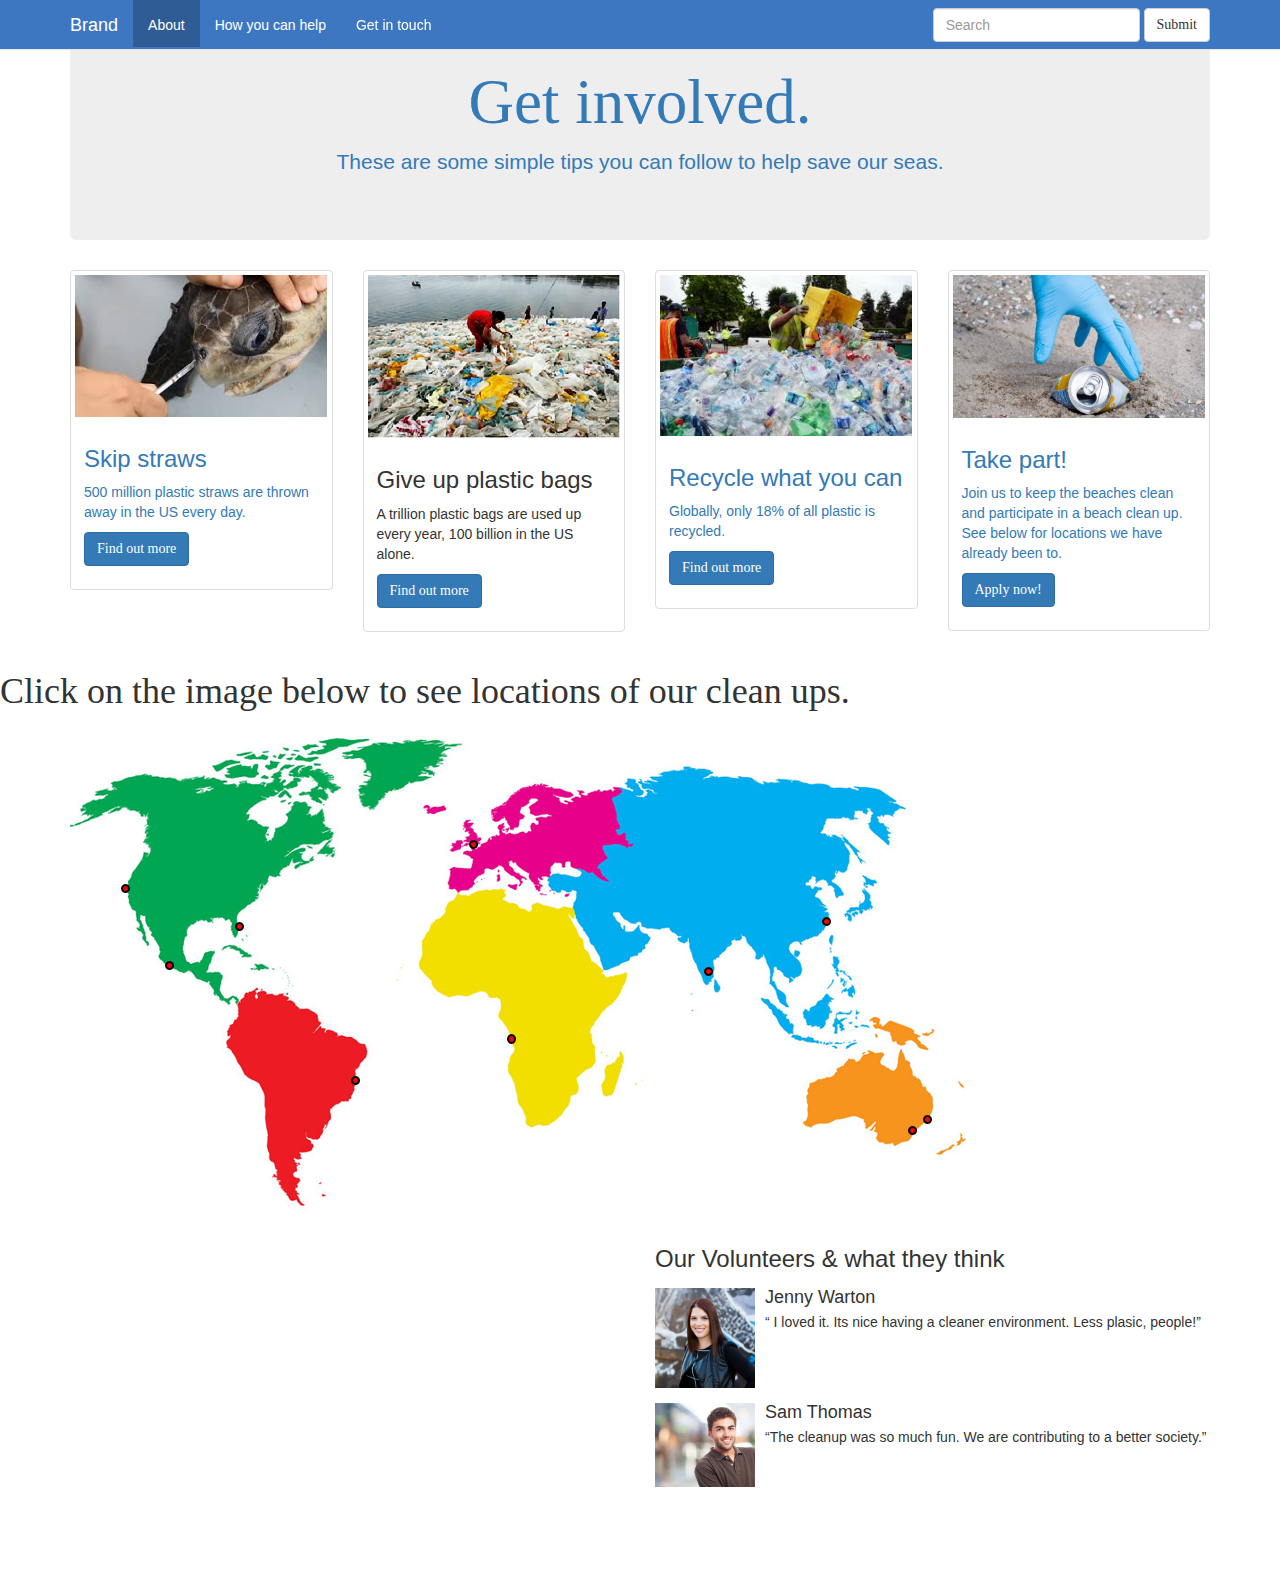
==== 2.html @ d47152f2 "Merge branch 'master' of https://github.com/khillier1/web-project" ====
<!DOCTYPE html>
<html>
   <head>
     <link href='css/bootstrap.css' rel='stylesheet'>
     <link href='css/your-custom-styles.css' rel='stylesheet'>
     <meta name="viewport" content="width=device-width, initial-scale=1">
     <title>First site</title>
     <link rel="stylesheet" type="text/css" href="css/styles.css">
   </head>

  <!--Navigation-->

      <!-- Brand and toggle get grouped for better mobile display -->
    <nav class="navbar navbar-default navbar-fixed-top">
      <div class="container">
      <div class="navbar-header">

        <button type="button" class="navbar-toggle collapsed" data-toggle="collapse" data-target="#bs-example-navbar-collapse-1" aria-expanded="false">
          <span class="sr-only">Toggle navigation</span>
          <span class="icon-bar"></span>
          <span class="icon-bar"></span>
          <span class="icon-bar"></span>
        </button>
        <a class="navbar-brand" href="#">Brand</a>
      </div>

      <!-- Collect the nav links, forms, and other content for toggling -->
      <div class="collapse navbar-collapse" id="bs-example-navbar-collapse-1">
        <ul class="nav navbar-nav">
          <li class="active"><a href="#">About <span class="sr-only">(current)</span></a></li>
          <li><a href="#">How you can help</a></li>
          <li><a href="#">Get in touch<a/></li>

        </ul>
        <form class="navbar-form navbar-right">
          <div class="form-group">
            <input type="text" class="form-control" placeholder="Search">
          </div>
          <button type="submit" class="btn btn-default">Submit</button>
        </form>

      </div><!-- /.navbar-collapse -->
    </div><!-- /.container-fluid -->
  </div>
</nav>

   <body>
    <div class="container">
       <div class="jumbotron page-two text-center">
         <h1>Get involved.</h1>
     <p>These are some simple tips you can follow to help save our seas.</p>
   </div>
     <div ="container">
     <div class="row">
     <div class="col-sm-3">
       <div class="thumbnail">
         <img src="img/image10.jpg" alt="plastic-straw-in-turtle">
         <div class="caption">
           <h3>Skip straws</h3>
           <p>500 million plastic straws are thrown away in the US every day.</p>
           <p><a href="#" class="btn btn-primary" role="button">Find out more</a> </p>
       </div>
     </div>
    </div>



     <div class="col-sm-3">
       <div class="thumbnail">
         <img src="img/image9.jpg" alt="plastic-bags">
         <div class="caption">
           <h3>Give up plastic bags</h3>
           <p>A trillion plastic bags are used up every year, 100 billion in the US alone.</p>
           <p><a href="#" class="btn btn-primary" role="button">Find out more</a> <a href="#"</p>
         </div>
       </div>
     </div>



     <div class="col-sm-3">
       <div class="thumbnail">
         <img src="img/image12.jpg" alt="recyle">
         <div class="caption">
           <h3>Recycle what you can</h3>
           <p>Globally, only 18% of all plastic is recycled.</p>
           <p><a href="#" class="btn btn-primary" role="button">Find out more</a> <a href="#" </p>
         </div>
       </div>
     </div>

     <div class="col-sm-3">
       <div class="thumbnail">
         <img src="img/image13.jpg" alt="clean up">
         <div class="caption">
           <h3>Take part!</h3>
           <p>Join us to keep the beaches clean and participate in a beach clean up. See below for locations we have already been to.</p>
           <p><a href="#" class="btn btn-primary" role="button">Apply now!</a> </p>
       </div>
     </div>
   </div>
 </div>
  </div>
</div>

<h1> Click on the image below to see locations of our clean ups. </h1>

<div class="container">
    <img src="img/image8.jpg" class="click-image" alt="world-map" data-toggle="modal" data-target="#exampleModal">


    <div class="modal fade" id="exampleModal" tabindex="-1" role="dialog" aria-labelledby="exampleModalLabel" aria-hidden="true">
  <div class="modal-dialog" role="document">
    <div class="modal-content">
      <div class="modal-header">
        <h5 class="modal-title" id="exampleModalLabel">Monmouth Beach, UK</h5>
        <button type="button" class="close" data-dismiss="modal" aria-label="Close">
          <span aria-hidden="true">&times;</span>
        </button>
      </div>
      <div class="modal-body">
        <p>On the 16th April 45 volunteers cleared 2 tonnes of plastic rubbish from Monmouth Beach.</p>
         <img class="modalimage" src="img/image16.jpg" alt=monmouth>
      </div>
      <div class="modal-footer">
        <button type="button" class="btn btn-secondary" data-dismiss="modal">Close</button>
      </div>
    </div>
  </div>
</div>

    </div>
    </div>

<div class="row">
<div class="col-md-6">
      <div class="embed-responsive embed-responsive-16by9">
      <iframe class="embed-responsive-item" src="https://www.youtube.com/embed/HQTUWK7CM-Y" allowfullscreen></iframe>
      </div>
  </div>

<div class="col-md-6">
  <h3>Our Volunteers & what they think</h3>
  <div class="media">
  <div class="media-left media-middle">
    <a href="#">
      <img class="mediapic" src="img/image17.jpg" alt="lady" width=100px>
    </a>
  </div>
  <div class="media-body">
    <h4 class="media-heading">Jenny Warton</h4>
  <p> <q> I loved it. Its nice having a cleaner environment. Less plasic, people!</q></p>
  </div>
</div>

<div class="media">
  <div class="media-left media-middle">
    <a href="#">
      <img class="media-object" src="img/image18.jpg" alt="man" width=100px>
    </a>
  </div>
  <div class="media-body">
    <h4 class="media-heading">Sam Thomas</h4>
    <p><q>The cleanup was so much fun. We are contributing to a better society.</q></p>
  </div>
</div>
</div>
</div>



<script src="https://ajax.googleapis.com/ajax/libs/jquery/3.3.1/jquery.min.js"></script>
<script src="https://maxcdn.bootstrapcdn.com/bootstrap/3.3.7/js/bootstrap.min.js"></script>


   </body>
</html>
---- css/your-custom-styles.css ----
.navbar {
  max-height:50px;
}
.jumbotron.page-three {
  background-image: url("../img/image_bg.jpg");
  background-position: center;
  background-repeat: no-repeat;
  position: relative;
  color: white;
}
.btn-insta {
    color: #fff;
    background-color: #7952b3;
    border-color: #7952b3;
}

h1, h2 {
font-family:'Ubuntu';
}

.btn {
  font-family:'Ubuntu';
}

.navbar-default {
  background-color: #3e77c1;
  color: white;
}

.navbar-default a {
  color: white!important;
}

.navbar-default .active a{
  background-color: #305c96!important;
  padding-bottom:12px;
}

.modalimage {
  padding-top: 20px;
  width: 100%;
}

.modal-title {
  font-size: 30px;
  font-weight: bold;
}

.modal-body{
  font-size:16px;
  font-weight: bold;
}
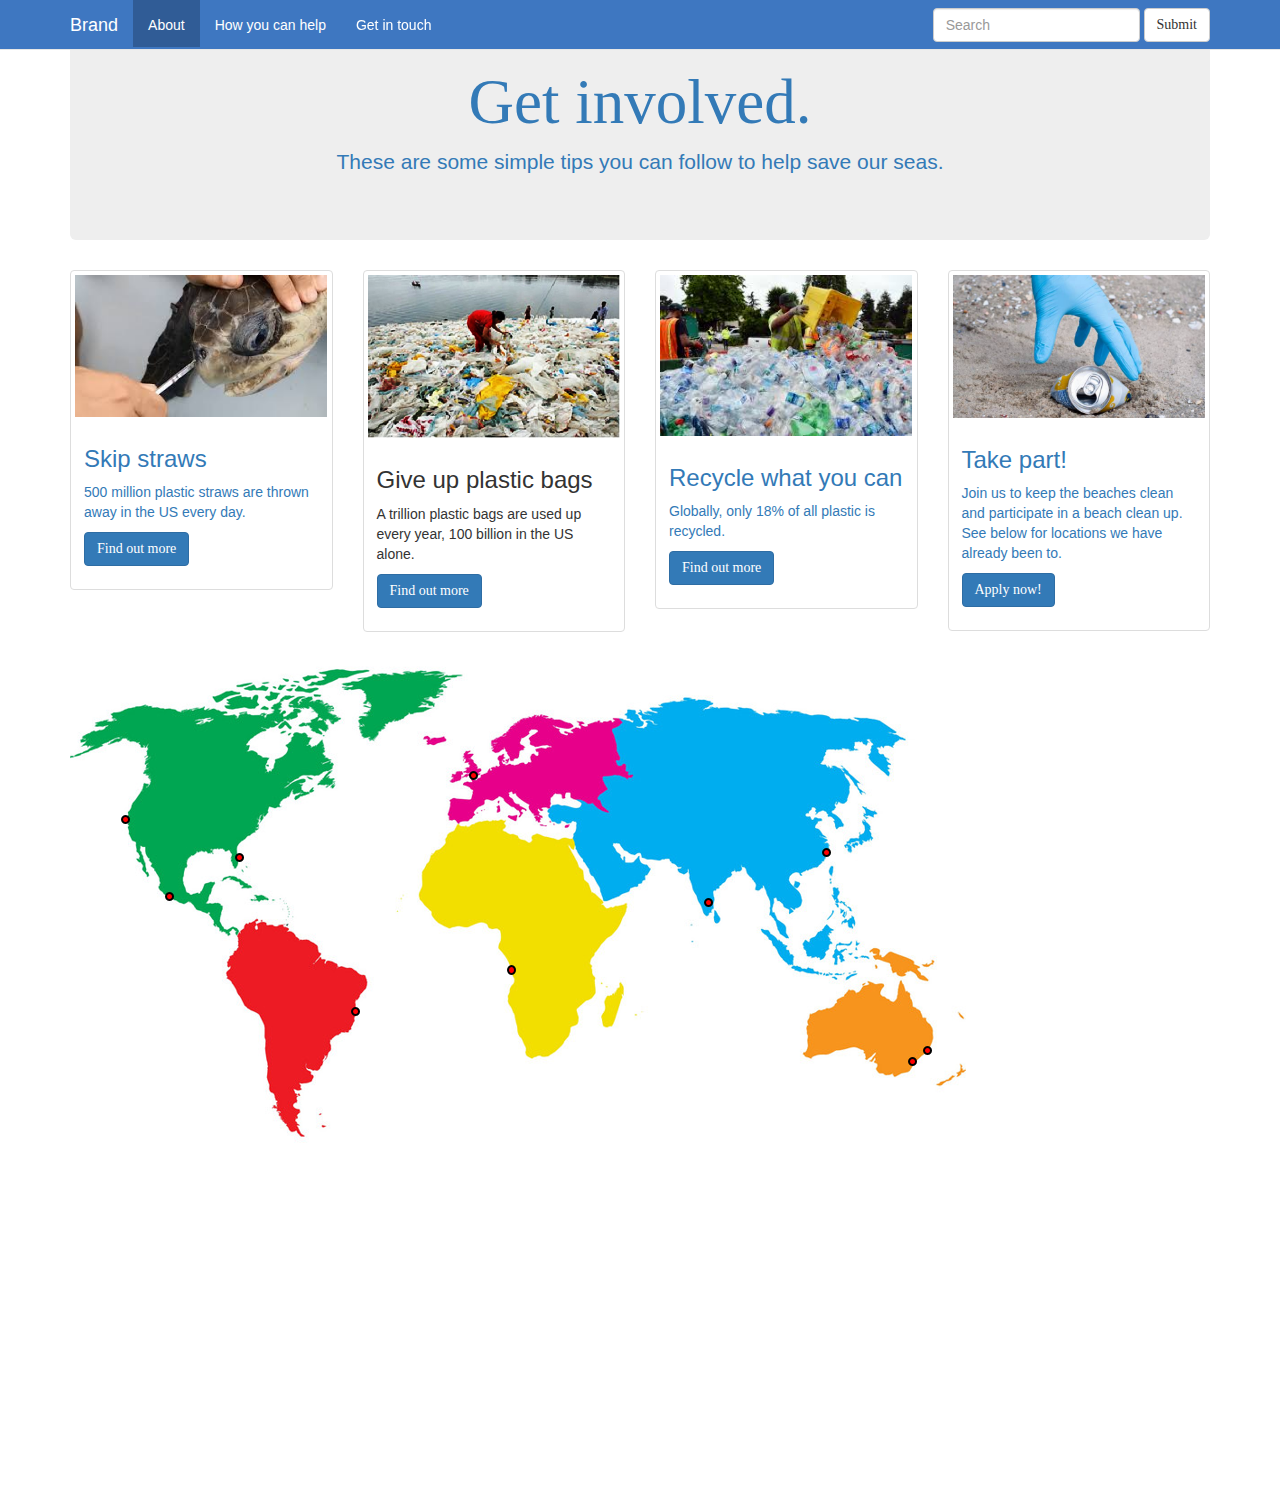
==== commit 21aa79c0: "images added" ====
--- a/2.html
+++ b/2.html
@@ -27,9 +27,9 @@
       <!-- Collect the nav links, forms, and other content for toggling -->
       <div class="collapse navbar-collapse" id="bs-example-navbar-collapse-1">
         <ul class="nav navbar-nav">
-          <li class="active"><a href="#">About <span class="sr-only">(current)</span></a></li>
-          <li><a href="#">How you can help</a></li>
-          <li><a href="#">Get in touch<a/></li>
+          <li class="active"><a href="index.html">About <span class="sr-only">(current)</span></a></li>
+          <li><a href="2.html">How you can help</a></li>
+          <li><a href="3.html">Get in touch<a/></li>
 
         </ul>
         <form class="navbar-form navbar-right">
@@ -103,8 +103,6 @@
   </div>
 </div>
 
-<h1> Click on the image below to see locations of our clean ups. </h1>
-
 <div class="container">
     <img src="img/image8.jpg" class="click-image" alt="world-map" data-toggle="modal" data-target="#exampleModal">
 
@@ -119,8 +117,8 @@
         </button>
       </div>
       <div class="modal-body">
-        <p>On the 16th April 45 volunteers cleared 2 tonnes of plastic rubbish from Monmouth Beach.</p>
-         <img class="modalimage" src="img/image16.jpg" alt=monmouth>
+        <p>On the 16th April 45 volunteers cleared 1 tonne of plastic rubbish from Monmouth Beach.</p>
+         <img src="img/image16.jpg" alt=monmouth>
       </div>
       <div class="modal-footer">
         <button type="button" class="btn btn-secondary" data-dismiss="modal">Close</button>
@@ -138,36 +136,15 @@
       <iframe class="embed-responsive-item" src="https://www.youtube.com/embed/HQTUWK7CM-Y" allowfullscreen></iframe>
       </div>
   </div>
-
-<div class="col-md-6">
-  <h3>Our Volunteers & what they think</h3>
-  <div class="media">
-  <div class="media-left media-middle">
-    <a href="#">
-      <img class="mediapic" src="img/image17.jpg" alt="lady" width=100px>
-    </a>
-  </div>
-  <div class="media-body">
-    <h4 class="media-heading">Jenny Warton</h4>
-  <p> <q> I loved it. Its nice having a cleaner environment. Less plasic, people!</q></p>
-  </div>
 </div>
 
-<div class="media">
-  <div class="media-left media-middle">
-    <a href="#">
-      <img class="media-object" src="img/image18.jpg" alt="man" width=100px>
-    </a>
-  </div>
-  <div class="media-body">
-    <h4 class="media-heading">Sam Thomas</h4>
-    <p><q>The cleanup was so much fun. We are contributing to a better society.</q></p>
-  </div>
-</div>
+<div class="row">
+<div class="col-md-6">
+
 </div>
 </div>
 
-
+</div>
 
 <script src="https://ajax.googleapis.com/ajax/libs/jquery/3.3.1/jquery.min.js"></script>
 <script src="https://maxcdn.bootstrapcdn.com/bootstrap/3.3.7/js/bootstrap.min.js"></script>
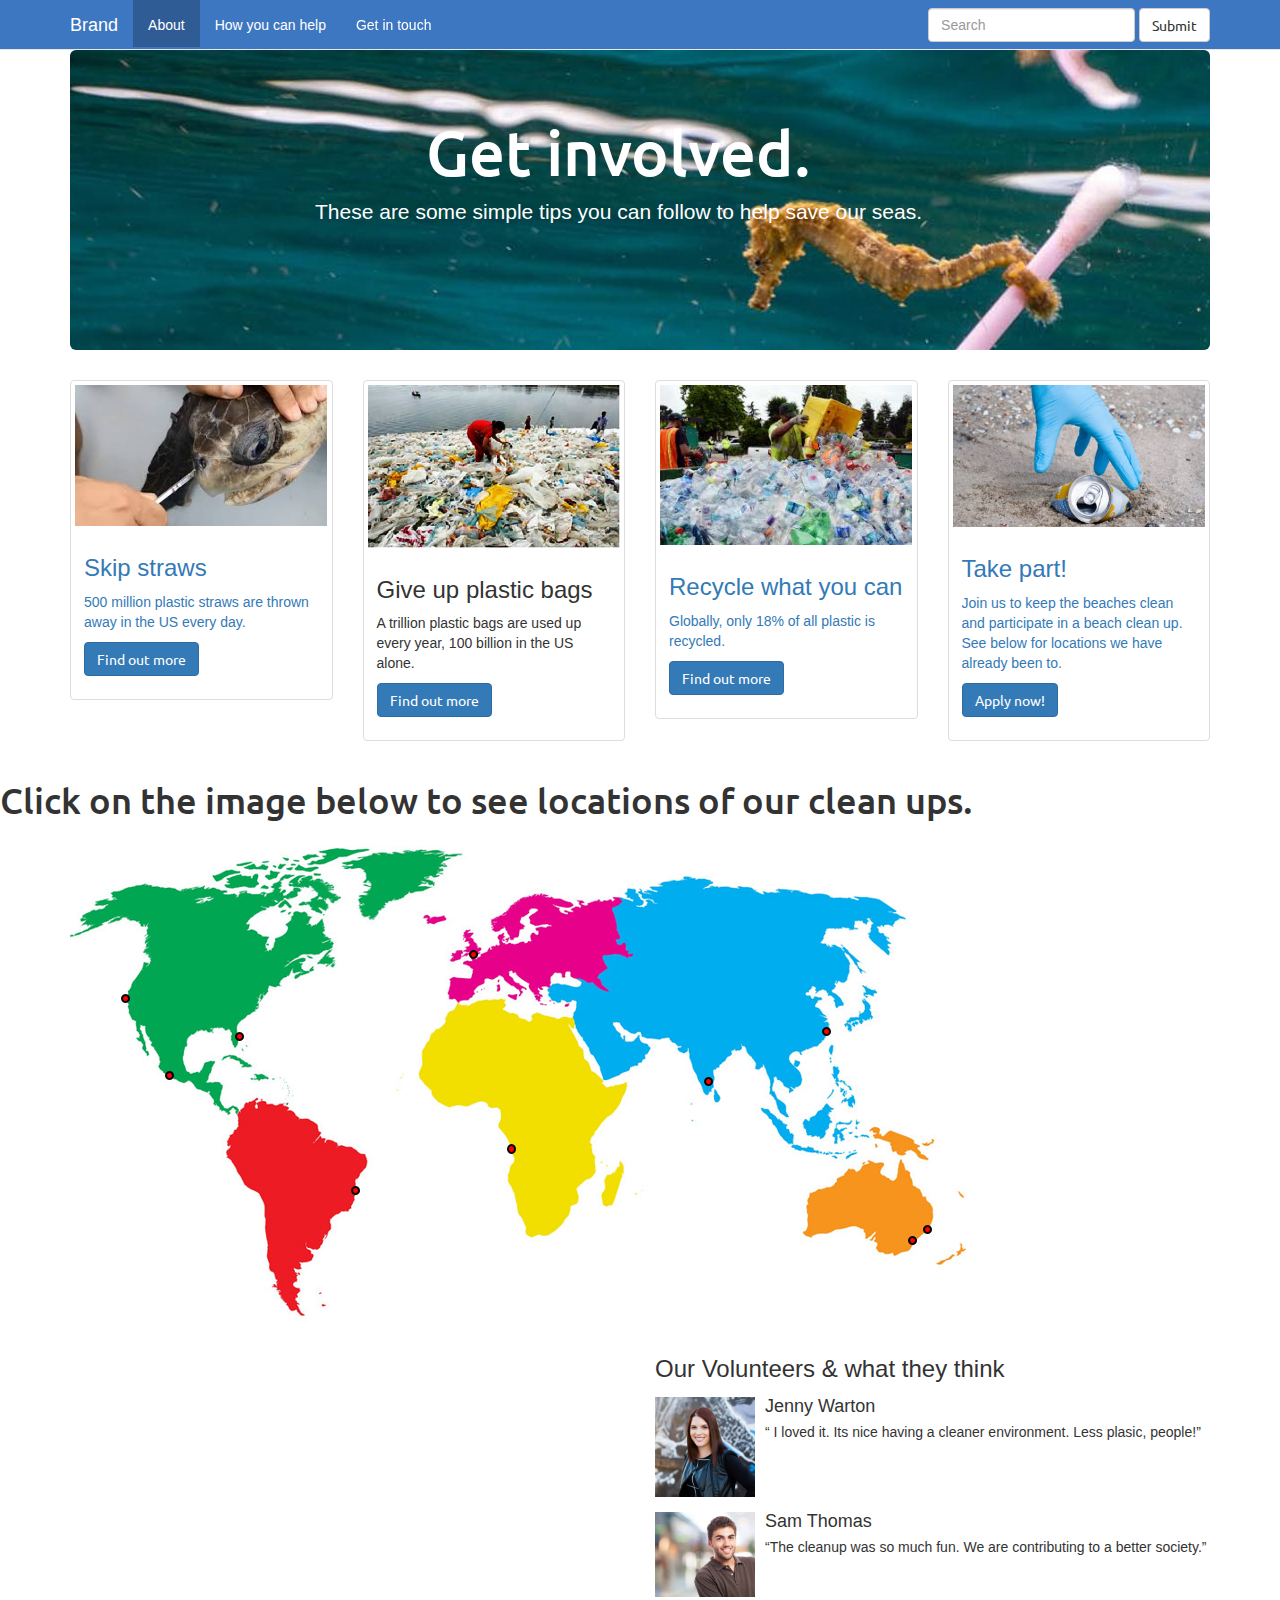
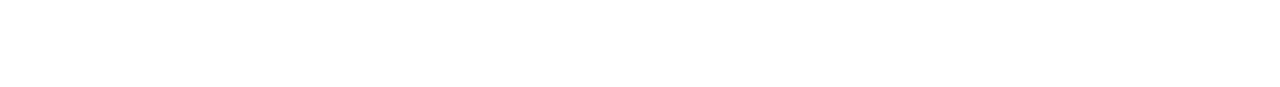
==== commit c832a547: "custom font file added" ====
--- a/2.html
+++ b/2.html
@@ -3,6 +3,7 @@
    <head>
      <link href='css/bootstrap.css' rel='stylesheet'>
      <link href='css/your-custom-styles.css' rel='stylesheet'>
+     <link href='https://fonts.googleapis.com/css?family=Ubuntu' rel='stylesheet'>
      <meta name="viewport" content="width=device-width, initial-scale=1">
      <title>First site</title>
      <link rel="stylesheet" type="text/css" href="css/styles.css">
@@ -27,9 +28,9 @@
       <!-- Collect the nav links, forms, and other content for toggling -->
       <div class="collapse navbar-collapse" id="bs-example-navbar-collapse-1">
         <ul class="nav navbar-nav">
-          <li class="active"><a href="index.html">About <span class="sr-only">(current)</span></a></li>
-          <li><a href="2.html">How you can help</a></li>
-          <li><a href="3.html">Get in touch<a/></li>
+          <li class="active"><a href="#">About <span class="sr-only">(current)</span></a></li>
+          <li><a href="#">How you can help</a></li>
+          <li><a href="#">Get in touch<a/></li>
 
         </ul>
         <form class="navbar-form navbar-right">
@@ -103,6 +104,8 @@
   </div>
 </div>
 
+<h1> Click on the image below to see locations of our clean ups. </h1>
+
 <div class="container">
     <img src="img/image8.jpg" class="click-image" alt="world-map" data-toggle="modal" data-target="#exampleModal">
 
@@ -117,8 +120,8 @@
         </button>
       </div>
       <div class="modal-body">
-        <p>On the 16th April 45 volunteers cleared 1 tonne of plastic rubbish from Monmouth Beach.</p>
-         <img src="img/image16.jpg" alt=monmouth>
+        <p>On the 16th April 45 volunteers cleared 2 tonnes of plastic rubbish from Monmouth Beach.</p>
+         <img class="modalimage" src="img/image16.jpg" alt=monmouth>
       </div>
       <div class="modal-footer">
         <button type="button" class="btn btn-secondary" data-dismiss="modal">Close</button>
@@ -136,15 +139,36 @@
       <iframe class="embed-responsive-item" src="https://www.youtube.com/embed/HQTUWK7CM-Y" allowfullscreen></iframe>
       </div>
   </div>
+
+<div class="col-md-6">
+  <h3>Our Volunteers & what they think</h3>
+  <div class="media">
+  <div class="media-left media-middle">
+    <a href="#">
+      <img class="mediapic" src="img/image17.jpg" alt="lady" width=100px>
+    </a>
+  </div>
+  <div class="media-body">
+    <h4 class="media-heading">Jenny Warton</h4>
+  <p> <q> I loved it. Its nice having a cleaner environment. Less plasic, people!</q></p>
+  </div>
 </div>
 
-<div class="row">
-<div class="col-md-6">
-
+<div class="media">
+  <div class="media-left media-middle">
+    <a href="#">
+      <img class="media-object" src="img/image18.jpg" alt="man" width=100px>
+    </a>
+  </div>
+  <div class="media-body">
+    <h4 class="media-heading">Sam Thomas</h4>
+    <p><q>The cleanup was so much fun. We are contributing to a better society.</q></p>
+  </div>
+</div>
 </div>
 </div>
 
-</div>
+
 
 <script src="https://ajax.googleapis.com/ajax/libs/jquery/3.3.1/jquery.min.js"></script>
 <script src="https://maxcdn.bootstrapcdn.com/bootstrap/3.3.7/js/bootstrap.min.js"></script>
--- a/css/your-custom-styles.css
+++ b/css/your-custom-styles.css
@@ -35,18 +35,30 @@
   background-color: #305c96!important;
   padding-bottom:12px;
 }
+ .jumbotron.page-two {
+   background-image:url("../img/image14.jpg");
+   background-repeat:no-repeat;
+   color:white;
+   margin-top:50px;
+   padding-left: 17px;
+   height: 300px;
+ }
 
-.modalimage {
-  padding-top: 20px;
-  width: 100%;
+.center {
+  display: block;
+  margin-left:auto;
+  margin-right:auto;
+  width:50%;
 }
 
-.modal-title {
-  font-size: 30px;
-  font-weight: bold;
+.world-map {
+  height:300px;
+  width:300px;
+  display: block;
+    margin-left: auto;
+    margin-right: auto;
 }
 
-.modal-body{
-  font-size:16px;
-  font-weight: bold;
+.click-image:hover {
+  cursor: pointer;
 }
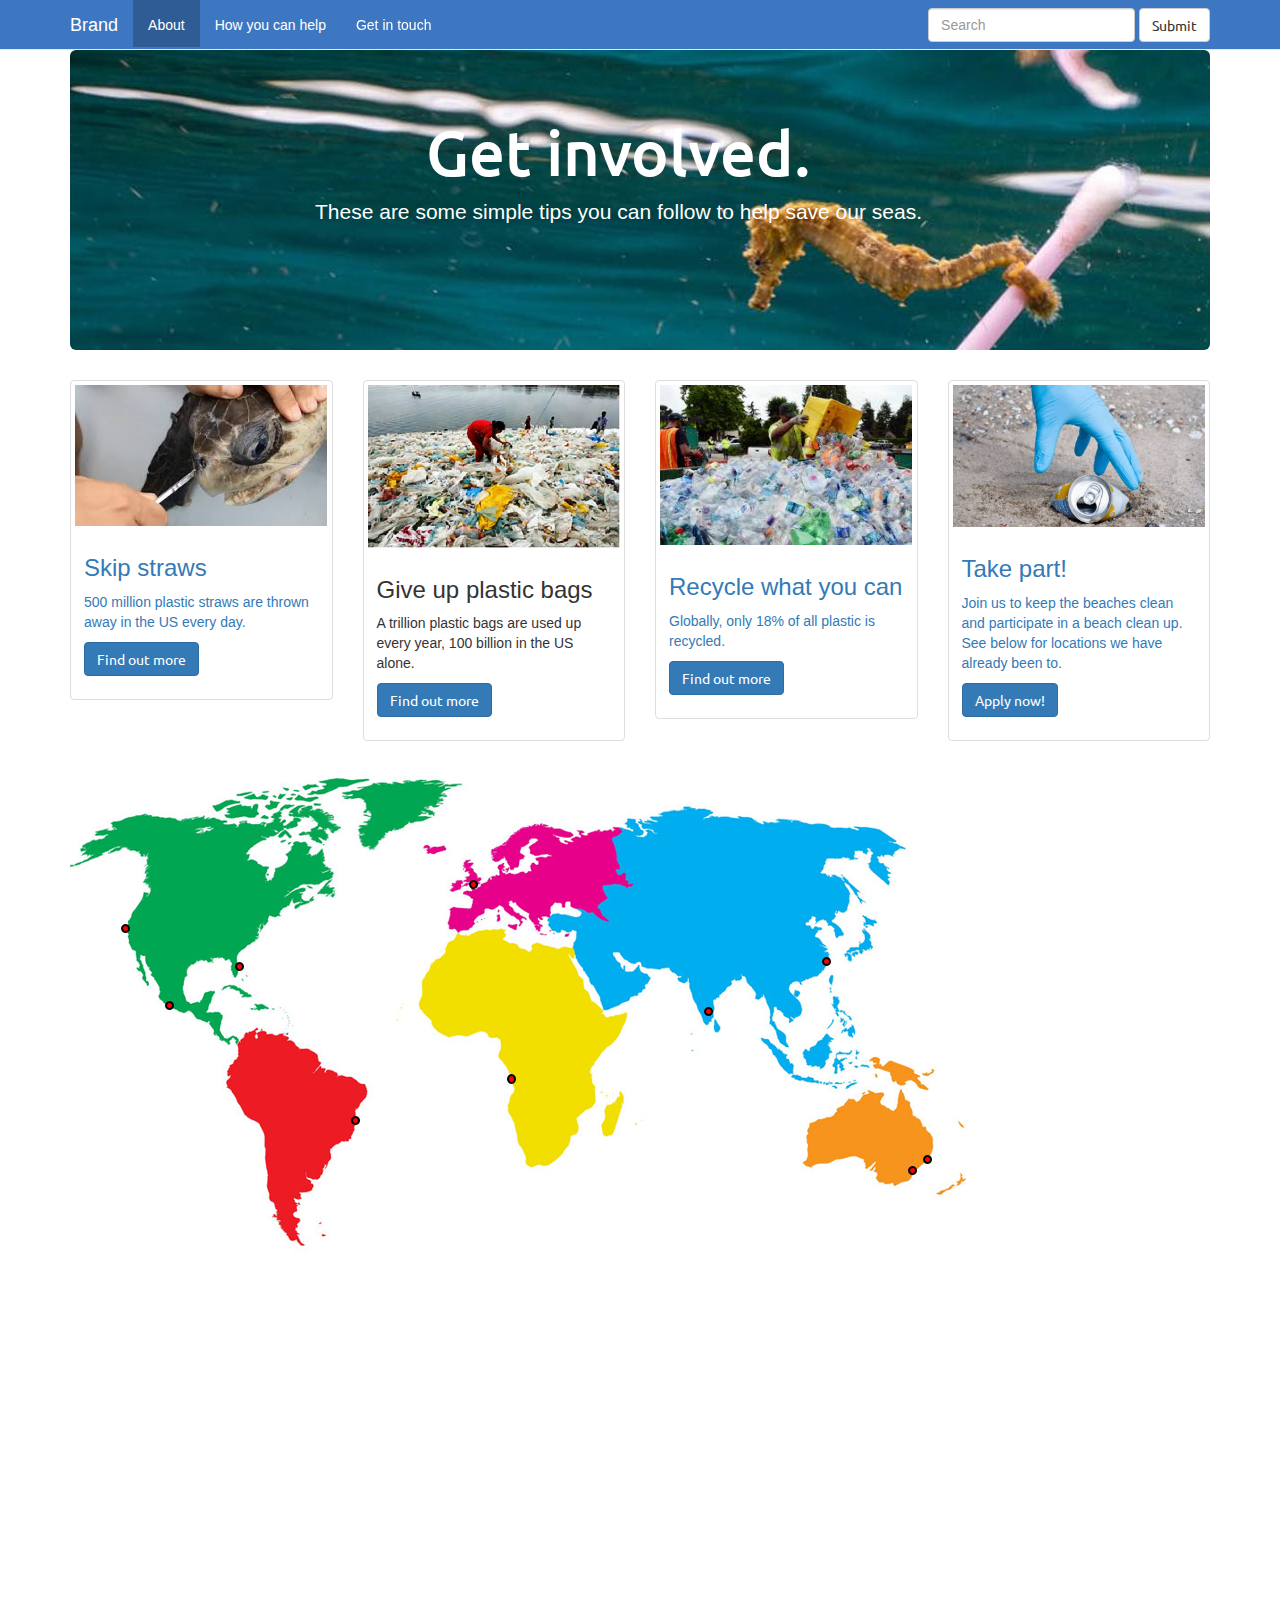
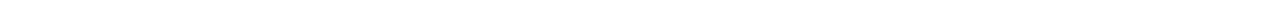
==== commit 3561c8ab: "Merge branch 'master' of https://github.com/khillier1/web-project" ====
--- a/2.html
+++ b/2.html
@@ -28,9 +28,9 @@
       <!-- Collect the nav links, forms, and other content for toggling -->
       <div class="collapse navbar-collapse" id="bs-example-navbar-collapse-1">
         <ul class="nav navbar-nav">
-          <li class="active"><a href="#">About <span class="sr-only">(current)</span></a></li>
-          <li><a href="#">How you can help</a></li>
-          <li><a href="#">Get in touch<a/></li>
+          <li class="active"><a href="index.html">About <span class="sr-only">(current)</span></a></li>
+          <li><a href="2.html">How you can help</a></li>
+          <li><a href="3.html">Get in touch<a/></li>
 
         </ul>
         <form class="navbar-form navbar-right">
@@ -104,8 +104,6 @@
   </div>
 </div>
 
-<h1> Click on the image below to see locations of our clean ups. </h1>
-
 <div class="container">
     <img src="img/image8.jpg" class="click-image" alt="world-map" data-toggle="modal" data-target="#exampleModal">
 
@@ -120,8 +118,8 @@
         </button>
       </div>
       <div class="modal-body">
-        <p>On the 16th April 45 volunteers cleared 2 tonnes of plastic rubbish from Monmouth Beach.</p>
-         <img class="modalimage" src="img/image16.jpg" alt=monmouth>
+        <p>On the 16th April 45 volunteers cleared 1 tonne of plastic rubbish from Monmouth Beach.</p>
+         <img src="img/image16.jpg" alt=monmouth>
       </div>
       <div class="modal-footer">
         <button type="button" class="btn btn-secondary" data-dismiss="modal">Close</button>
@@ -139,36 +137,15 @@
       <iframe class="embed-responsive-item" src="https://www.youtube.com/embed/HQTUWK7CM-Y" allowfullscreen></iframe>
       </div>
   </div>
-
-<div class="col-md-6">
-  <h3>Our Volunteers & what they think</h3>
-  <div class="media">
-  <div class="media-left media-middle">
-    <a href="#">
-      <img class="mediapic" src="img/image17.jpg" alt="lady" width=100px>
-    </a>
-  </div>
-  <div class="media-body">
-    <h4 class="media-heading">Jenny Warton</h4>
-  <p> <q> I loved it. Its nice having a cleaner environment. Less plasic, people!</q></p>
-  </div>
 </div>
 
-<div class="media">
-  <div class="media-left media-middle">
-    <a href="#">
-      <img class="media-object" src="img/image18.jpg" alt="man" width=100px>
-    </a>
-  </div>
-  <div class="media-body">
-    <h4 class="media-heading">Sam Thomas</h4>
-    <p><q>The cleanup was so much fun. We are contributing to a better society.</q></p>
-  </div>
-</div>
+<div class="row">
+<div class="col-md-6">
+
 </div>
 </div>
 
-
+</div>
 
 <script src="https://ajax.googleapis.com/ajax/libs/jquery/3.3.1/jquery.min.js"></script>
 <script src="https://maxcdn.bootstrapcdn.com/bootstrap/3.3.7/js/bootstrap.min.js"></script>
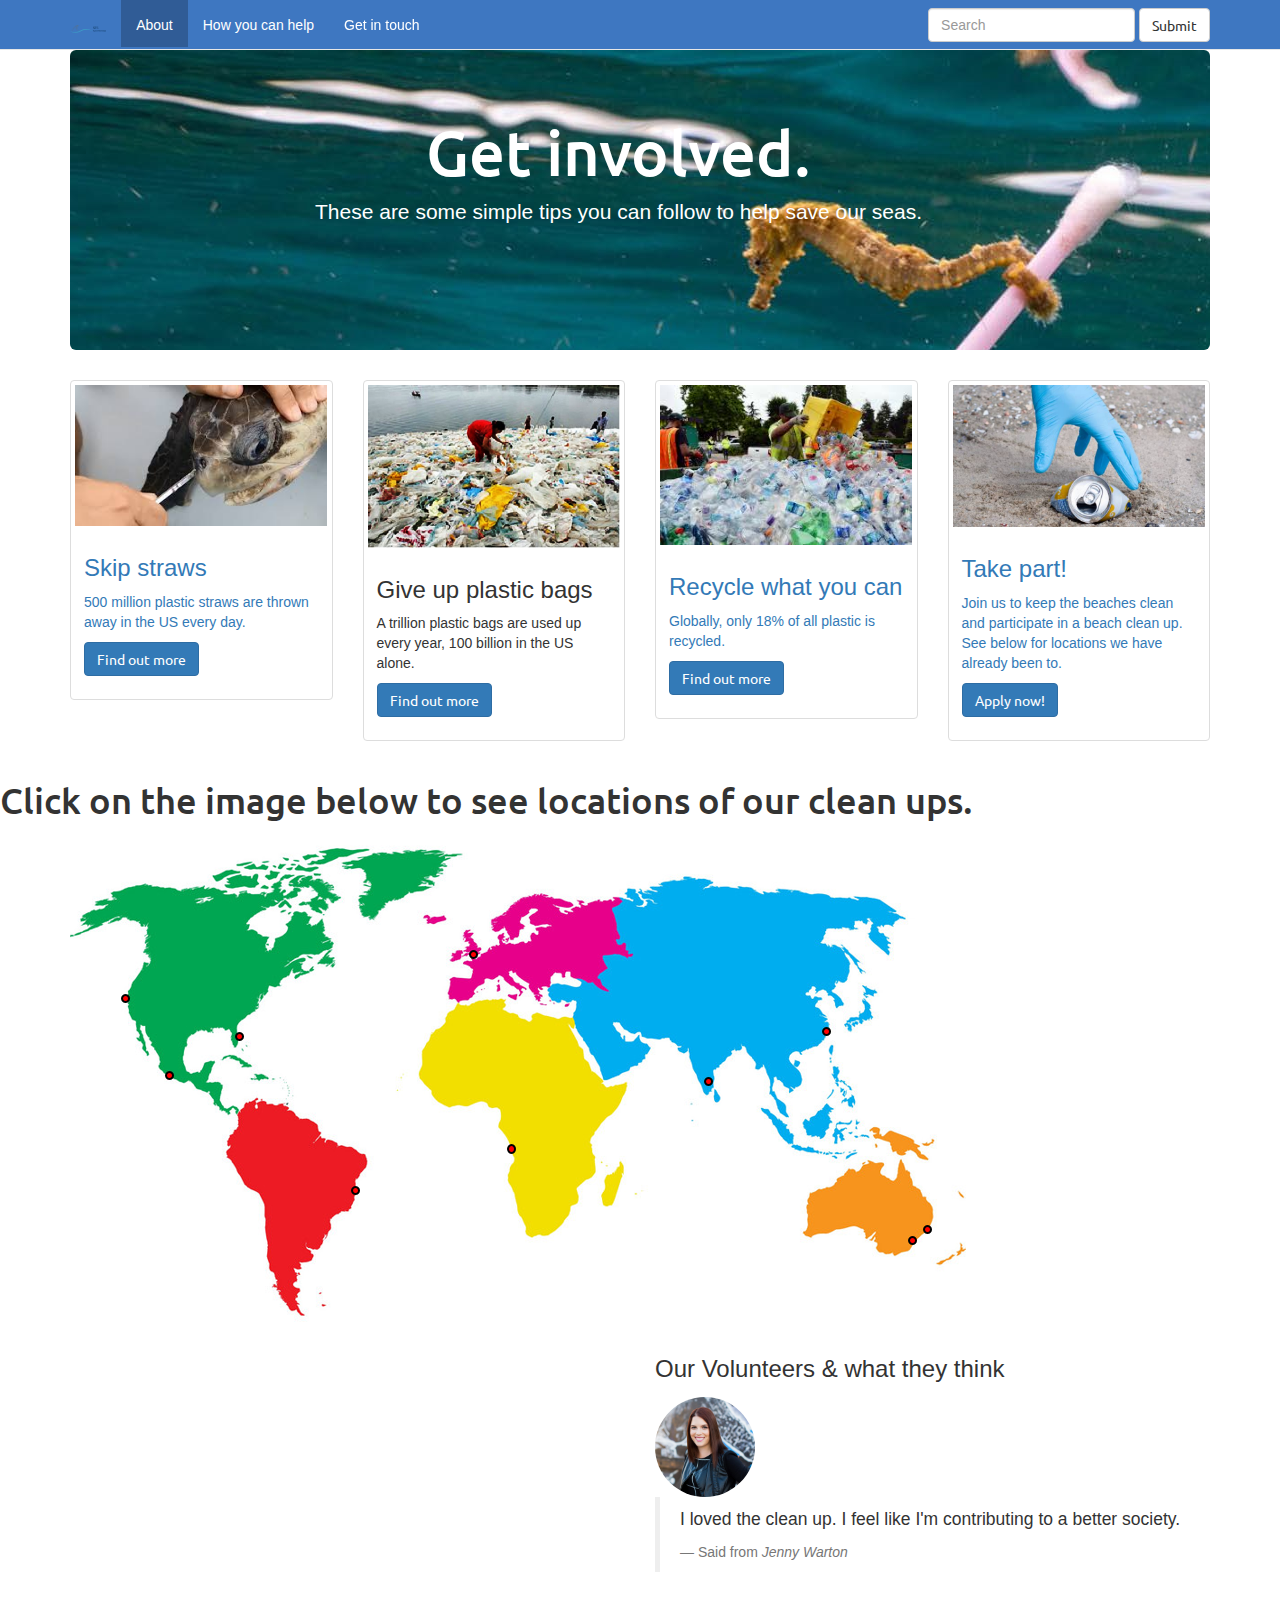
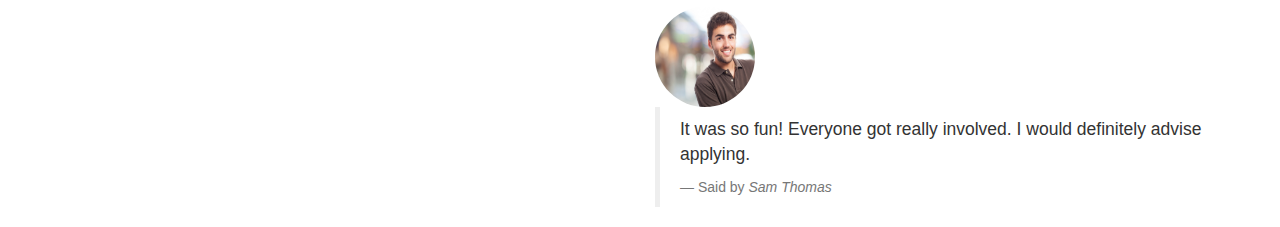
==== commit 6efae848: "sam and jenny added" ====
--- a/2.html
+++ b/2.html
@@ -22,15 +22,15 @@
           <span class="icon-bar"></span>
           <span class="icon-bar"></span>
         </button>
-        <a class="navbar-brand" href="#">Brand</a>
+        <a class="navbar-brand" href="#"><img alt="Brand" src="img/logo.png" height="28px"></a>
       </div>
 
       <!-- Collect the nav links, forms, and other content for toggling -->
       <div class="collapse navbar-collapse" id="bs-example-navbar-collapse-1">
         <ul class="nav navbar-nav">
-          <li class="active"><a href="index.html">About <span class="sr-only">(current)</span></a></li>
-          <li><a href="2.html">How you can help</a></li>
-          <li><a href="3.html">Get in touch<a/></li>
+          <li class="active"><a href="#">About <span class="sr-only">(current)</span></a></li>
+          <li><a href="#">How you can help</a></li>
+          <li><a href="#">Get in touch<a/></li>
 
         </ul>
         <form class="navbar-form navbar-right">
@@ -104,6 +104,8 @@
   </div>
 </div>
 
+<h1> Click on the image below to see locations of our clean ups. </h1>
+
 <div class="container">
     <img src="img/image8.jpg" class="click-image" alt="world-map" data-toggle="modal" data-target="#exampleModal">
 
@@ -118,8 +120,8 @@
         </button>
       </div>
       <div class="modal-body">
-        <p>On the 16th April 45 volunteers cleared 1 tonne of plastic rubbish from Monmouth Beach.</p>
-         <img src="img/image16.jpg" alt=monmouth>
+        <p>On the 16th April 45 volunteers cleared 2 tonnes of plastic rubbish from Monmouth Beach.</p>
+         <img class="modalimage" src="img/image16.jpg" alt=monmouth>
       </div>
       <div class="modal-footer">
         <button type="button" class="btn btn-secondary" data-dismiss="modal">Close</button>
@@ -137,15 +139,53 @@
       <iframe class="embed-responsive-item" src="https://www.youtube.com/embed/HQTUWK7CM-Y" allowfullscreen></iframe>
       </div>
   </div>
+
+<div class="col-md-6">
+  <h3>Our Volunteers & what they think</h3>
+  <div class="media">
+  <div class="media-left media-middle">
+    <a href="#">
+      <img class="mediapic" src="img/image17.jpg" alt="lady" width=100px>
+    </a>
+  </div>
+  <div class="card">
+  <div class="card-header">
+  </div>
+  <div class="card-body">
+    <blockquote class="blockquote mb-0">
+      <p>I loved the clean up. I feel like I'm contributing to a better society.</p>
+      <footer class="blockquote-footer">Said from <cite title="Source Title">Jenny Warton</cite></footer>
+    </blockquote>
+  </div>
 </div>
+  </div>
+  <div class="media">
+    <div class="media-left media-middle">
+      <a href="#">
+        <img class="mediapic" src="img/image18.jpg" alt="man" width=100px height=100px>
+      </a>
+    </div>
+      <div class="card">
+        <div class="card-header">
+        </div>
+        <div class="card-body">
+          <blockquote class="blockquote mb-0">
+            <p>It was so fun! Everyone got really involved. I would definitely advise applying.</p>
+            <footer class="blockquote-footer">Said by <cite title="Source Title">Sam Thomas</cite></footer>
+          </blockquote>
+        </div>
+      </div>
+    </div>
 
-<div class="row">
-<div class="col-md-6">
+  </div>
+
+</div>
 
 </div>
 </div>
 
-</div>
+
+
 
 <script src="https://ajax.googleapis.com/ajax/libs/jquery/3.3.1/jquery.min.js"></script>
 <script src="https://maxcdn.bootstrapcdn.com/bootstrap/3.3.7/js/bootstrap.min.js"></script>
--- a/css/your-custom-styles.css
+++ b/css/your-custom-styles.css
@@ -62,3 +62,7 @@
 .click-image:hover {
   cursor: pointer;
 }
+
+.mediapic{
+  border-radius:50%;
+}
